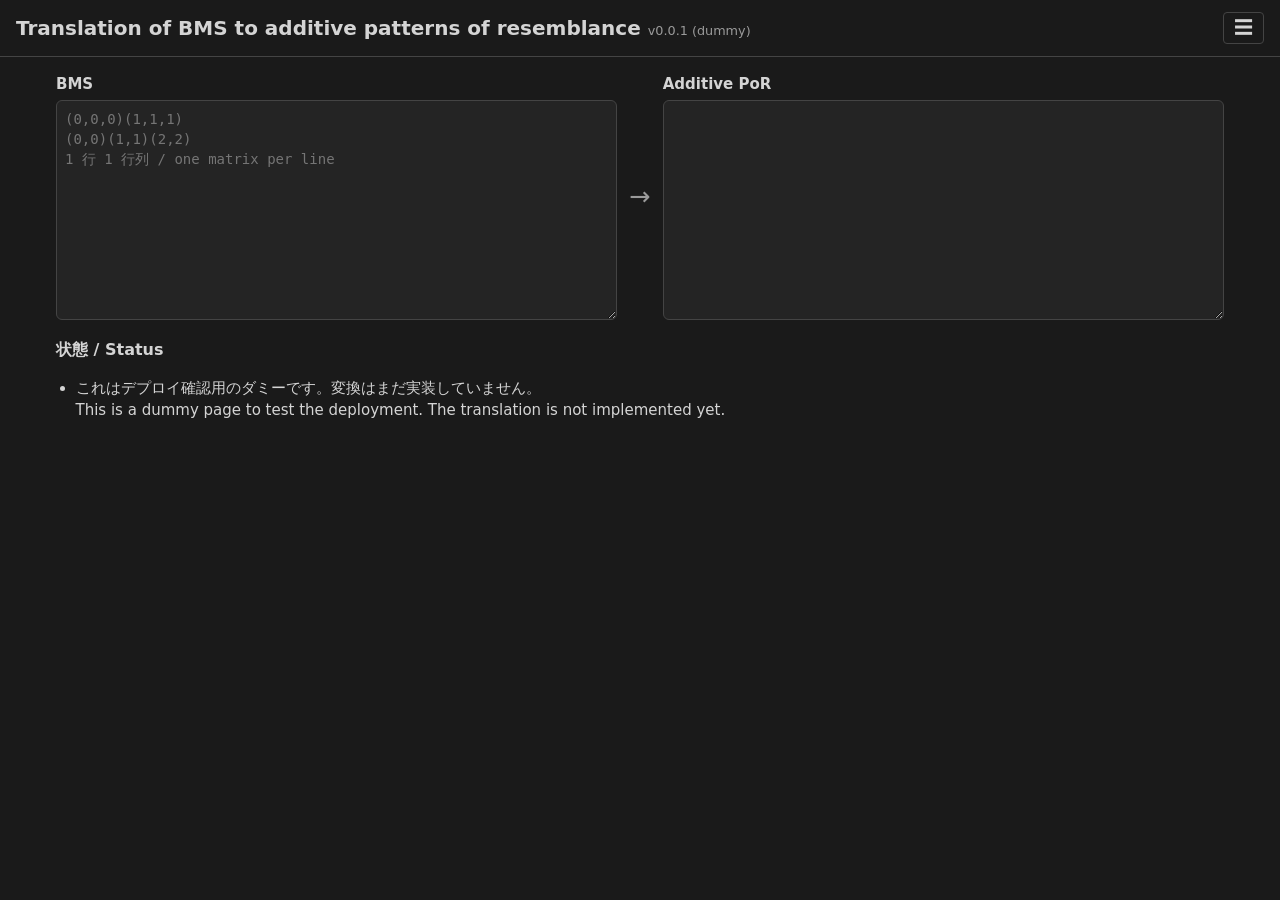
==== por/bms2apor/index.html @ df4dd3e7 "por/bms2apor: デプロイ確認用のダミーページと Pages ワークフローを追加 変換はまだ実装していない。index.html / main.js / style.css の形だけ用意し、" ====
<!DOCTYPE html>
<html lang="ja">
<head>
<meta charset="utf-8">
<meta name="viewport" content="width=device-width, initial-scale=1">
<title>Translation of BMS to additive patterns of resemblance</title>
<link rel="stylesheet" href="style.css">
</head>
<body>
<header>
  <h1>Translation of BMS to additive patterns of resemblance <span class="version">v0.0.1 (dummy)</span></h1>
  <div class="menu">
    <button id="menu-btn" class="menu-btn" aria-label="menu" aria-expanded="false">&#9776;</button>
    <div id="menu-panel" class="menu-panel" hidden>
      <label><input type="checkbox" id="opt-dark"> dark mode</label>
      <a href="https://github.com/koteitan/bms-elem-pattern">source (GitHub)</a>
    </div>
  </div>
</header>

<main>
  <div class="panes">
    <div class="pane">
      <label for="bms">BMS</label>
      <textarea id="bms" spellcheck="false" placeholder="(0,0,0)(1,1,1)&#10;(0,0)(1,1)(2,2)&#10;1 行 1 行列 / one matrix per line"></textarea>
    </div>
    <div class="arrow">&rarr;</div>
    <div class="pane">
      <label for="apor">Additive PoR</label>
      <textarea id="apor" spellcheck="false" readonly></textarea>
    </div>
  </div>

  <section class="notes">
    <h2>状態 / Status</h2>
    <ul>
      <li>これはデプロイ確認用のダミーです。変換はまだ実装していません。<br>
          This is a dummy page to test the deployment. The translation is not implemented yet.</li>
    </ul>
  </section>
</main>

<script src="main.js"></script>
</body>
</html>
---- por/bms2apor/style.css ----
:root {
  color-scheme: dark;
  --bg: #1a1a1a;
  --fg: #d4d4d4;
  --muted: #9a9a9a;
  --box: #242424;
  --border: #444;
  --accent: #6cb6ff;
}
:root.light {
  color-scheme: light;
  --bg: #fafafa;
  --fg: #202020;
  --muted: #666;
  --box: #fff;
  --border: #bbb;
  --accent: #0b5fbf;
}

* { box-sizing: border-box; }
body {
  margin: 0;
  background: var(--bg);
  color: var(--fg);
  font-family: system-ui, -apple-system, "Segoe UI", sans-serif;
  font-size: 15px;
  line-height: 1.5;
}
a { color: var(--accent); }
code { font-family: ui-monospace, Menlo, Consolas, monospace; }

header {
  display: flex;
  align-items: center;
  justify-content: space-between;
  padding: 12px 16px;
  border-bottom: 1px solid var(--border);
}
h1 { font-size: 1.25rem; margin: 0; }
.version { font-size: 0.8rem; font-weight: normal; color: var(--muted); }
h2 { font-size: 1rem; margin: 18px 0 6px; }

.menu { position: relative; }
.menu-btn {
  background: none;
  border: 1px solid var(--border);
  color: var(--fg);
  font-size: 1.2rem;
  padding: 2px 10px;
  border-radius: 4px;
  cursor: pointer;
}
.menu-panel {
  position: absolute;
  right: 0;
  top: 110%;
  background: var(--box);
  border: 1px solid var(--border);
  border-radius: 6px;
  padding: 10px 14px;
  min-width: 220px;
  display: flex;
  flex-direction: column;
  gap: 8px;
  z-index: 10;
  white-space: nowrap;
}
.menu-panel[hidden] { display: none; }

main { padding: 16px; max-width: 1200px; margin: 0 auto; }

.panes {
  display: flex;
  gap: 12px;
  align-items: stretch;
}
.pane { flex: 1; display: flex; flex-direction: column; min-width: 0; }
.pane label { font-weight: 600; margin-bottom: 4px; }
.arrow { align-self: center; font-size: 1.6rem; color: var(--muted); }
textarea {
  width: 100%;
  min-height: 220px;
  resize: vertical;
  background: var(--box);
  color: var(--fg);
  border: 1px solid var(--border);
  border-radius: 6px;
  padding: 8px;
  font-family: ui-monospace, Menlo, Consolas, monospace;
  font-size: 14px;
  line-height: 1.45;
  white-space: pre;
  overflow: auto;
}
textarea[readonly] { color: var(--fg); }

.notes { color: var(--fg); }
.notes ul { padding-left: 1.3em; }
.notes li { margin-bottom: 6px; }

@media (max-width: 720px) {
  .panes { flex-direction: column; }
  .arrow { transform: rotate(90deg); }
}
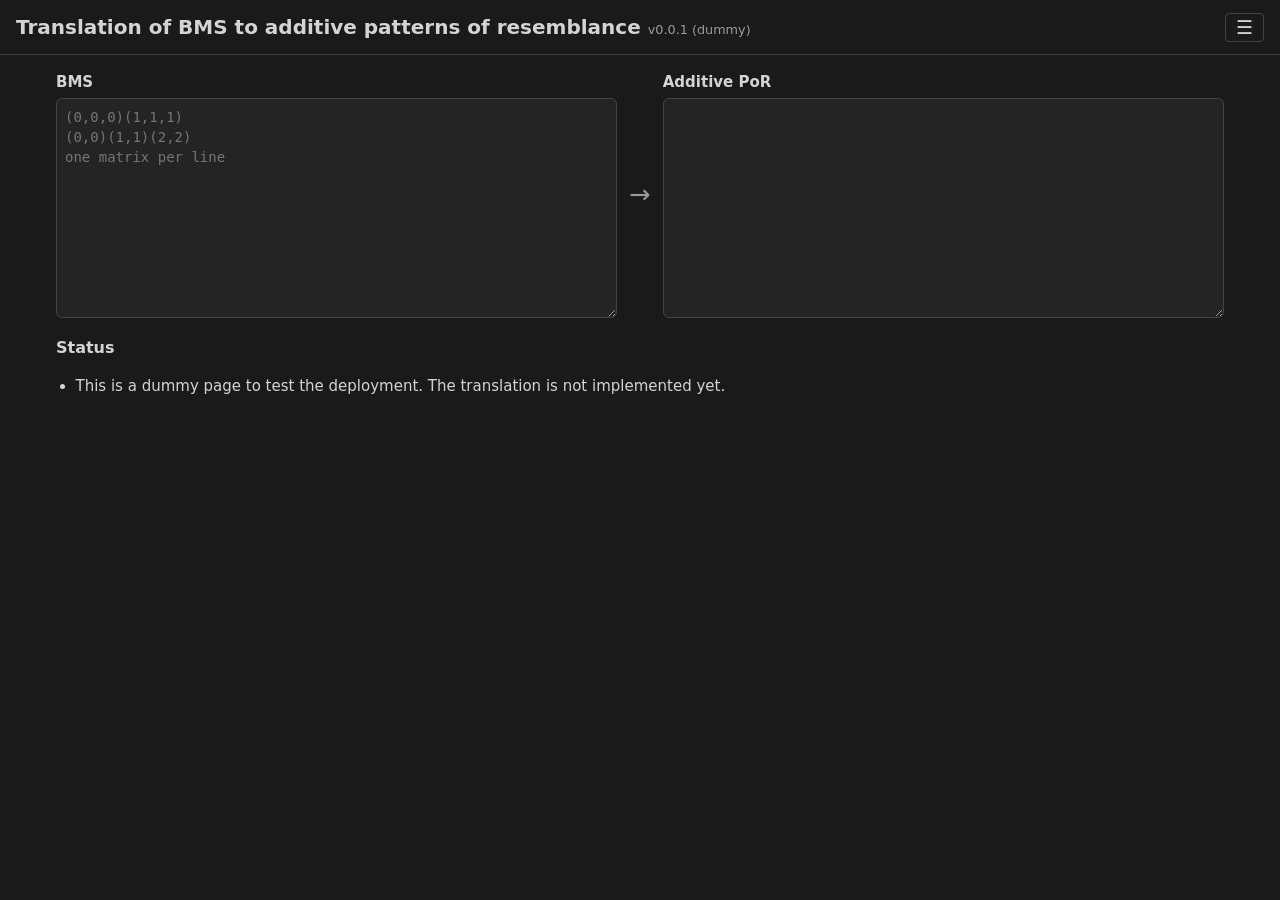
==== commit 009e20da: "por/bms2apor: ページを英語だけにする Co-Authored-By: Claude Opus 5 (1M context) <noreply@anthropic.com> Claude-" ====
--- a/por/bms2apor/index.html
+++ b/por/bms2apor/index.html
@@ -1,5 +1,5 @@
 <!DOCTYPE html>
-<html lang="ja">
+<html lang="en">
 <head>
 <meta charset="utf-8">
 <meta name="viewport" content="width=device-width, initial-scale=1">
@@ -22,7 +22,7 @@
   <div class="panes">
     <div class="pane">
       <label for="bms">BMS</label>
-      <textarea id="bms" spellcheck="false" placeholder="(0,0,0)(1,1,1)&#10;(0,0)(1,1)(2,2)&#10;1 行 1 行列 / one matrix per line"></textarea>
+      <textarea id="bms" spellcheck="false" placeholder="(0,0,0)(1,1,1)&#10;(0,0)(1,1)(2,2)&#10;one matrix per line"></textarea>
     </div>
     <div class="arrow">&rarr;</div>
     <div class="pane">
@@ -32,10 +32,9 @@
   </div>
 
   <section class="notes">
-    <h2>状態 / Status</h2>
+    <h2>Status</h2>
     <ul>
-      <li>これはデプロイ確認用のダミーです。変換はまだ実装していません。<br>
-          This is a dummy page to test the deployment. The translation is not implemented yet.</li>
+      <li>This is a dummy page to test the deployment. The translation is not implemented yet.</li>
     </ul>
   </section>
 </main>
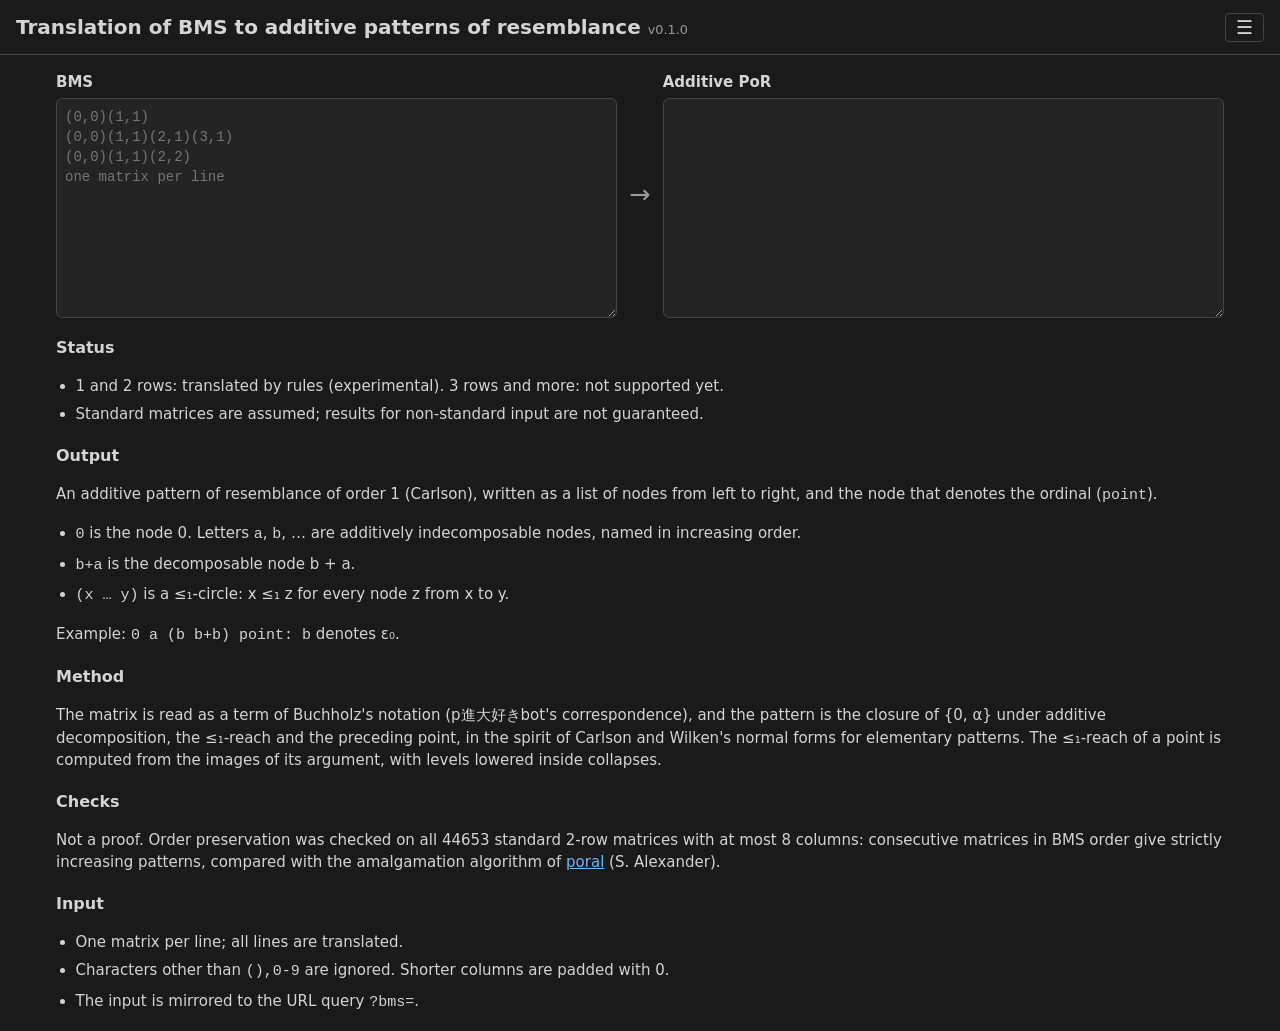
==== commit 95d55cd6: "por/bms2apor: 1 行と 2 行の BMS を加算ありの類似パターンに変換する（v0.1.0） 行列を Buchholz の項に読み（transPS の移植）、{0, 1, α} を和への" ====
--- a/por/bms2apor/index.html
+++ b/por/bms2apor/index.html
@@ -8,7 +8,7 @@
 </head>
 <body>
 <header>
-  <h1>Translation of BMS to additive patterns of resemblance <span class="version">v0.0.1 (dummy)</span></h1>
+  <h1>Translation of BMS to additive patterns of resemblance <span class="version">v0.1.0</span></h1>
   <div class="menu">
     <button id="menu-btn" class="menu-btn" aria-label="menu" aria-expanded="false">&#9776;</button>
     <div id="menu-panel" class="menu-panel" hidden>
@@ -22,7 +22,7 @@
   <div class="panes">
     <div class="pane">
       <label for="bms">BMS</label>
-      <textarea id="bms" spellcheck="false" placeholder="(0,0,0)(1,1,1)&#10;(0,0)(1,1)(2,2)&#10;one matrix per line"></textarea>
+      <textarea id="bms" spellcheck="false" placeholder="(0,0)(1,1)&#10;(0,0)(1,1)(2,1)(3,1)&#10;(0,0)(1,1)(2,2)&#10;one matrix per line"></textarea>
     </div>
     <div class="arrow">&rarr;</div>
     <div class="pane">
@@ -34,11 +34,38 @@
   <section class="notes">
     <h2>Status</h2>
     <ul>
-      <li>This is a dummy page to test the deployment. The translation is not implemented yet.</li>
+      <li>1 and 2 rows: translated by rules (experimental). 3 rows and more: not supported yet.</li>
+      <li>Standard matrices are assumed; results for non-standard input are not guaranteed.</li>
+    </ul>
+    <h2>Output</h2>
+    <p>An additive pattern of resemblance of order 1 (Carlson), written as a list of nodes from left to right,
+       and the node that denotes the ordinal (<code>point</code>).</p>
+    <ul>
+      <li><code>0</code> is the node 0. Letters <code>a</code>, <code>b</code>, … are additively indecomposable nodes,
+          named in increasing order.</li>
+      <li><code>b+a</code> is the decomposable node b + a.</li>
+      <li><code>(x … y)</code> is a ≤₁-circle: x ≤₁ z for every node z from x to y.</li>
+    </ul>
+    <p>Example: <code>0 a (b b+b)   point: b</code> denotes ε₀.</p>
+    <h2>Method</h2>
+    <p>The matrix is read as a term of Buchholz's notation (p進大好きbot's correspondence), and the pattern is the
+       closure of {0, α} under additive decomposition, the ≤₁-reach and the preceding point, in the spirit of
+       Carlson and Wilken's normal forms for elementary patterns. The ≤₁-reach of a point is computed from the images
+       of its argument, with levels lowered inside collapses.</p>
+    <h2>Checks</h2>
+    <p>Not a proof. Order preservation was checked on all 44653 standard 2-row matrices with at most 8 columns:
+       consecutive matrices in BMS order give strictly increasing patterns, compared with the amalgamation algorithm of
+       <a href="https://github.com/semitrivial/poral">poral</a> (S. Alexander).</p>
+    <h2>Input</h2>
+    <ul>
+      <li>One matrix per line; all lines are translated.</li>
+      <li>Characters other than <code>(),0-9</code> are ignored. Shorter columns are padded with 0.</li>
+      <li>The input is mirrored to the URL query <code>?bms=</code>.</li>
     </ul>
   </section>
 </main>
 
+<script src="bms2apor.js"></script>
 <script src="main.js"></script>
 </body>
 </html>
